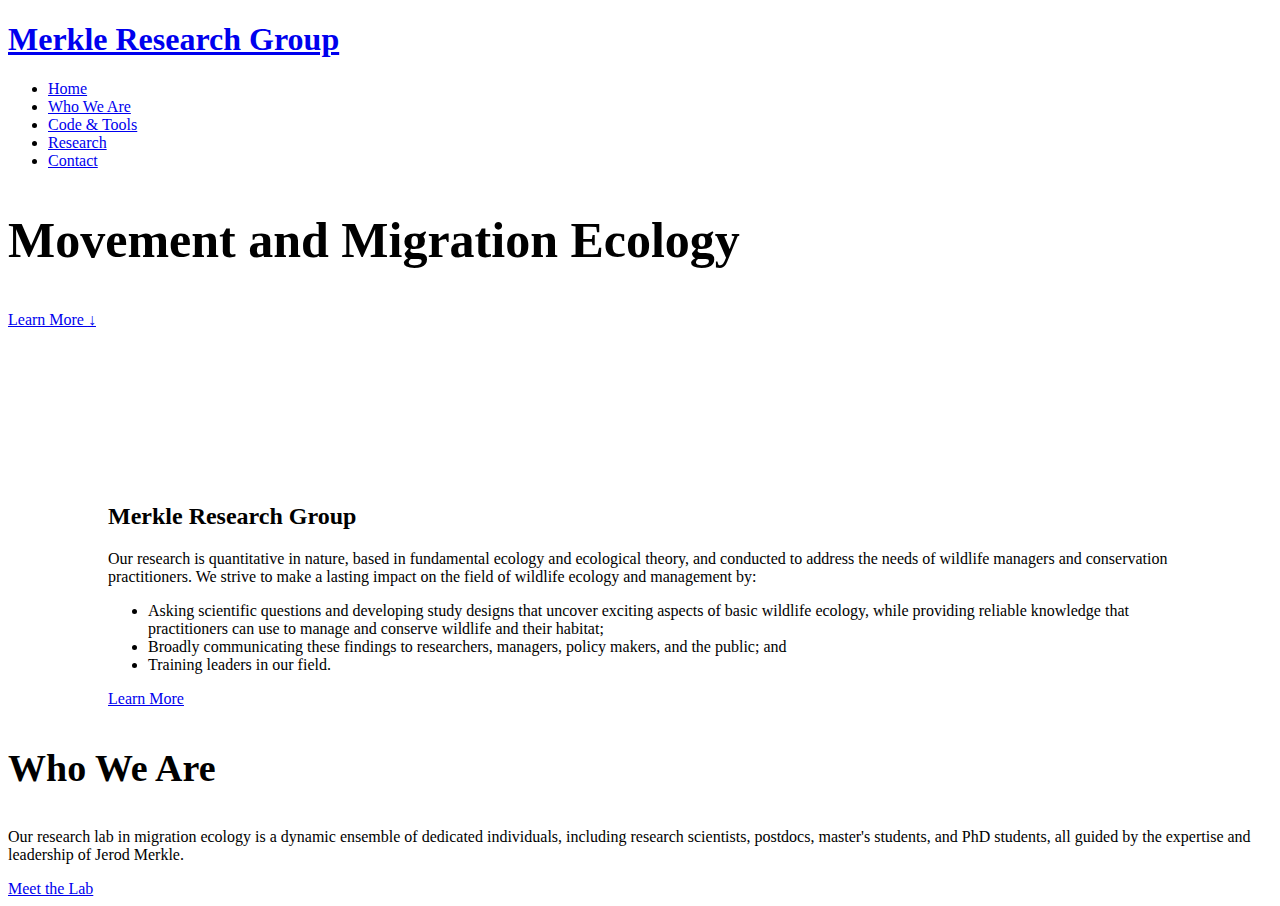
==== index.html @ b8bad6b3 "Add files via upload" ====
<!DOCTYPE html>
<html lang="en">

<head>
  <meta charset="utf-8">
  <meta content="width=device-width, initial-scale=1.0" name="viewport">

  <title>Merkle Research Group</title>
  <meta content="" name="description">
  <meta content="" name="keywords">

  <!-- Favicons -->
  <link href="assets/img/favicon.png" rel="icon">
  <link href="assets/img/apple-touch-icon.png" rel="apple-touch-icon">

  <!-- Google Fonts -->
  <link rel="preconnect" href="https://fonts.googleapis.com">
  <link rel="preconnect" href="https://fonts.gstatic.com" crossorigin>
  <link
    href="https://fonts.googleapis.com/css2?family=Open+Sans:ital,wght@0,300;0,400;0,500;0,600;0,700;1,300;1,400;1,600;1,700&family=Roboto:ital,wght@0,300;0,400;0,500;0,600;0,700;1,300;1,400;1,500;1,600;1,700&family=Work+Sans:ital,wght@0,300;0,400;0,500;0,600;0,700;1,300;1,400;1,500;1,600;1,700&display=swap"
    rel="stylesheet">

  <!-- Vendor CSS Files -->
  <link href="assets/vendor/bootstrap/css/bootstrap.min.css" rel="stylesheet">
  <link href="assets/vendor/bootstrap-icons/bootstrap-icons.css" rel="stylesheet">
  <link href="assets/vendor/fontawesome-free/css/all.min.css" rel="stylesheet">
  <link href="assets/vendor/aos/aos.css" rel="stylesheet">
  <link href="assets/vendor/glightbox/css/glightbox.min.css" rel="stylesheet">
  <link href="assets/vendor/swiper/swiper-bundle.min.css" rel="stylesheet">

  <!-- Template Main CSS File -->
  <link href="assets/css/main.css" rel="stylesheet">

</head>

<body>

  <!-- ======= Header ======= -->
  <header id="header" class="header d-flex bg-black align-items-center">
    <div class="container-fluid container-xl d-flex align-items-center justify-content-between">

      <a href="index.html" class="logo d-flex align-items-center">
        <!-- Uncomment the line below if you also wish to use an image logo -->
        <!-- <img src="assets/img/logo.png" alt=""> -->
        <h1>Merkle Research Group<span></span></h1>
      </a>

      <i class="mobile-nav-toggle mobile-nav-show bi bi-list"></i>
      <i class="mobile-nav-toggle mobile-nav-hide d-none bi bi-x"></i>
      <nav id="navbar" class="navbar">
        <ul>
          <li><a href="index.html" class="active">Home</a></li>
          <li><a href="about.html">Who We Are</a></li>
          <li><a href="code-tools.html">Code & Tools</a></li>
          <li><a href="research.html">Research</a></li>
          <li><a href="contact.html">Contact</a></li>
        </ul>
      </nav><!-- .navbar -->

    </div>
  </header><!-- End Header -->

  <!-- ======= Hero Section ======= -->
  <section id="hero" class="hero">
<!--
    <div class="info d-flex align-items-center">
      <div class="container">
        <div class="row">
          <div class="col-lg-6">
            <h2 data-aos="fade-down">Movement and <span>Migration Ecology</span></h2>
            <p data-aos="fade-up">University of Wyoming</p>
            <br>
            <a data-aos="fade-up" data-aos-delay="200" href="#get-started" class="btn-get-started">Learn More <span>↓</span> </a>
          </div>
        </div>
      </div>
    </div> -->

    </div>
    <div class="info d-flex align-items-center">
      <div class="container">
        <div class="row">
          
          <div class="col-lg-6 text-center">
            
            <h2 data-aos="fade-down" style="font-size: 50px;" >Movement and <span>Migration Ecology</span></h2>
            <a data-aos="fade-up" data-aos-delay="200" href="#about" class="btn-get-started">Learn More <span>↓</span></a>
          
          </div>

        </div>
      </div>
    </div>



    <div id="hero-carousel" class="carousel slide" data-bs-ride="carousel" data-bs-interval="5000">

    <div class="carousel-item active">
      <div class="video-container">
        <video autoplay muted loop id="video-background">
          <source src="elk_migration.mp4" type="video/mp4">
        </video>
      </div>
    </div>

    

  </section><!-- End Hero Section -->

  <main id="main">

        <!-- ======= About Section ======= -->
        <section id="about" class="about">
          <div class="container-about" style = "padding-right:80px; padding-left:100px;">
            
            <h2>Merkle Research Group</h2>
            <p>Our research is quantitative in nature, based in fundamental ecology and ecological theory, and conducted to address the needs of wildlife managers and conservation practitioners.
              We strive to make a lasting impact on the field of wildlife ecology and management by:</p>
            <ul>
              <li><i class="bi bi-check-circle"></i> <span>Asking scientific questions and developing study designs that uncover exciting aspects of basic wildlife ecology, while providing reliable knowledge that practitioners can use to manage and conserve wildlife and their habitat;</span></li>
              <li><i class="bi bi-check-circle"></i> <span>Broadly communicating these findings to researchers, managers, policy makers, and the public; and</span></li>
              <li><i class="bi bi-check-circle"></i> <span>Training leaders in our field.</span></li>
            </ul>
            <a class="btn-get-started" href="research.html">Learn More</a>
          </div>
    
          <!-- ===== Publication Carousel ====== -->
        <div class="container-about" style = "padding-left: 0px; padding-right:50px; width:58%;">
          <div class="swiper">
            <div class="swiper-wrapper">
                <div class="swiper-slide swiper-slide--one">
                    <div>
                    </div>
                </div>
                <div class="swiper-slide swiper-slide--two">
                </div>
    
                <div class="swiper-slide swiper-slide--three">

                </div>
    
                <div class="swiper-slide swiper-slide--four">

                </div>
    
                <div class="swiper-slide swiper-slide--five">

                </div>
                
                <div class="swiper-slide swiper-slide--six">

                </div>
            </div>
            <div class="swiper-pagination"></div>
        </div>
        </div>
    
        <div class="clear"></div>

        </section>
        <!-- End About Section -->


              <!-- Banner Start -->
            <section id="call-to-action" class="call-to-action">
              <div class="container" data-aos="fade-up">
                <div class="row justify-content-center">
                  <div class="col-lg-6 text-center">
                    <h3 style = "font-size: 38px;
                    font-weight: 700;">Who We Are</h3>
                    <p>
                      Our research lab in migration ecology is a dynamic ensemble of dedicated individuals, 
                      including research scientists, postdocs, master's students, 
                      and PhD students, all guided by the expertise and leadership of Jerod Merkle.          
                                  </p>
                    <a class="cta-btn" href="about.html">Meet the Lab</a>
                  </div>
                </div>

              </div>
            </section><!-- End Call To Action Section -->


    <!-- MAP
    <section>
      <div style= "text-align: center">
      
            <iframe src="https://shapiro-gis.github.io/merklepublications/" title="W3Schools Free Online Web Tutorials" width="90%" height="800" >
            </iframe>
      
          </div>
      
          </section>  -->


  </main><!-- End #main -->

  <a href="#" class="scroll-top d-flex align-items-center justify-content-center"><i
      class="bi bi-arrow-up-short"></i></a>

  <div id="preloader"></div>
  <script src="https://ajax.googleapis.com/ajax/libs/jquery/3.5.1/jquery.min.js"></script>

  <!-- Vendor JS Files -->
  <script src="assets/vendor/bootstrap/js/bootstrap.bundle.min.js"></script>
  <script src="assets/vendor/aos/aos.js"></script>
  <script src="assets/vendor/glightbox/js/glightbox.min.js"></script>
  <script src="assets/vendor/isotope-layout/isotope.pkgd.min.js"></script>
  <script src="assets/vendor/swiper/swiper-bundle.min.js"></script>
  <script src="assets/vendor/purecounter/purecounter_vanilla.js"></script>
  <script src="assets/vendor/php-email-form/validate.js"></script>

  <!-- Template Main JS File -->
  <script src="assets/js/main.js"></script>
  <script src="assets/js/carousel.js"></script>


</body>

</html>
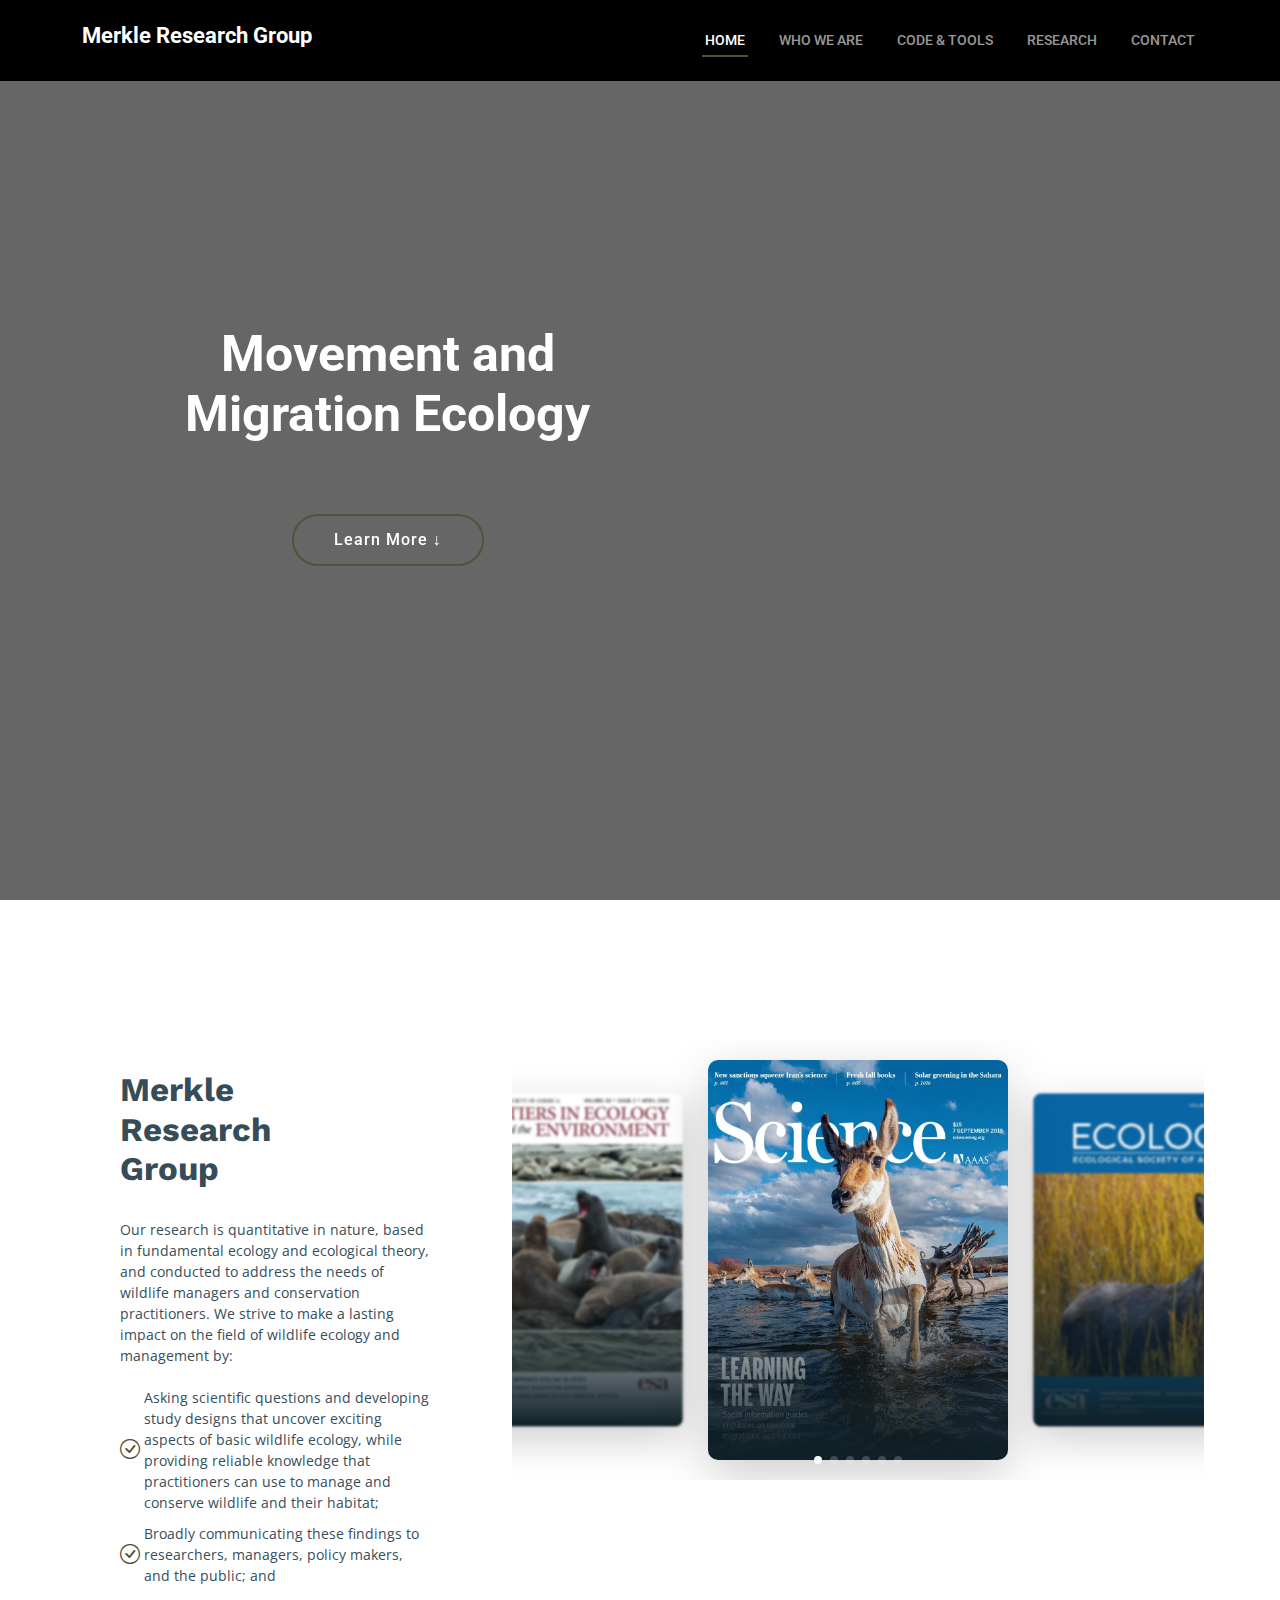
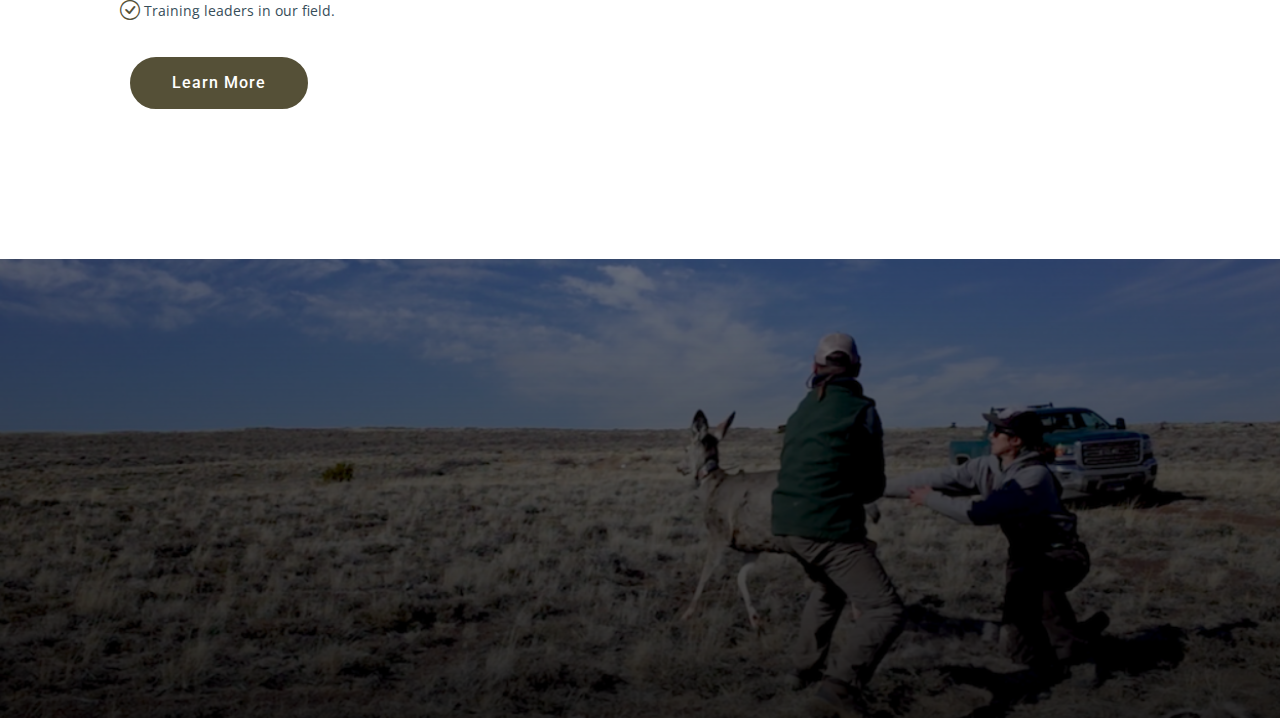
==== commit 9da8018c: "Update index.html" ====
--- a/index.html
+++ b/index.html
@@ -112,7 +112,7 @@
 
         <!-- ======= About Section ======= -->
         <section id="about" class="about">
-          <div class="container-about" style = "padding-right:80px; padding-left:100px;">
+          <div class="container-about" style = "padding-right:80px; padding-left:120px;">
             
             <h2>Merkle Research Group</h2>
             <p>Our research is quantitative in nature, based in fundamental ecology and ecological theory, and conducted to address the needs of wildlife managers and conservation practitioners.
@@ -218,4 +218,4 @@
 
 </body>
 
-</html>+</html>
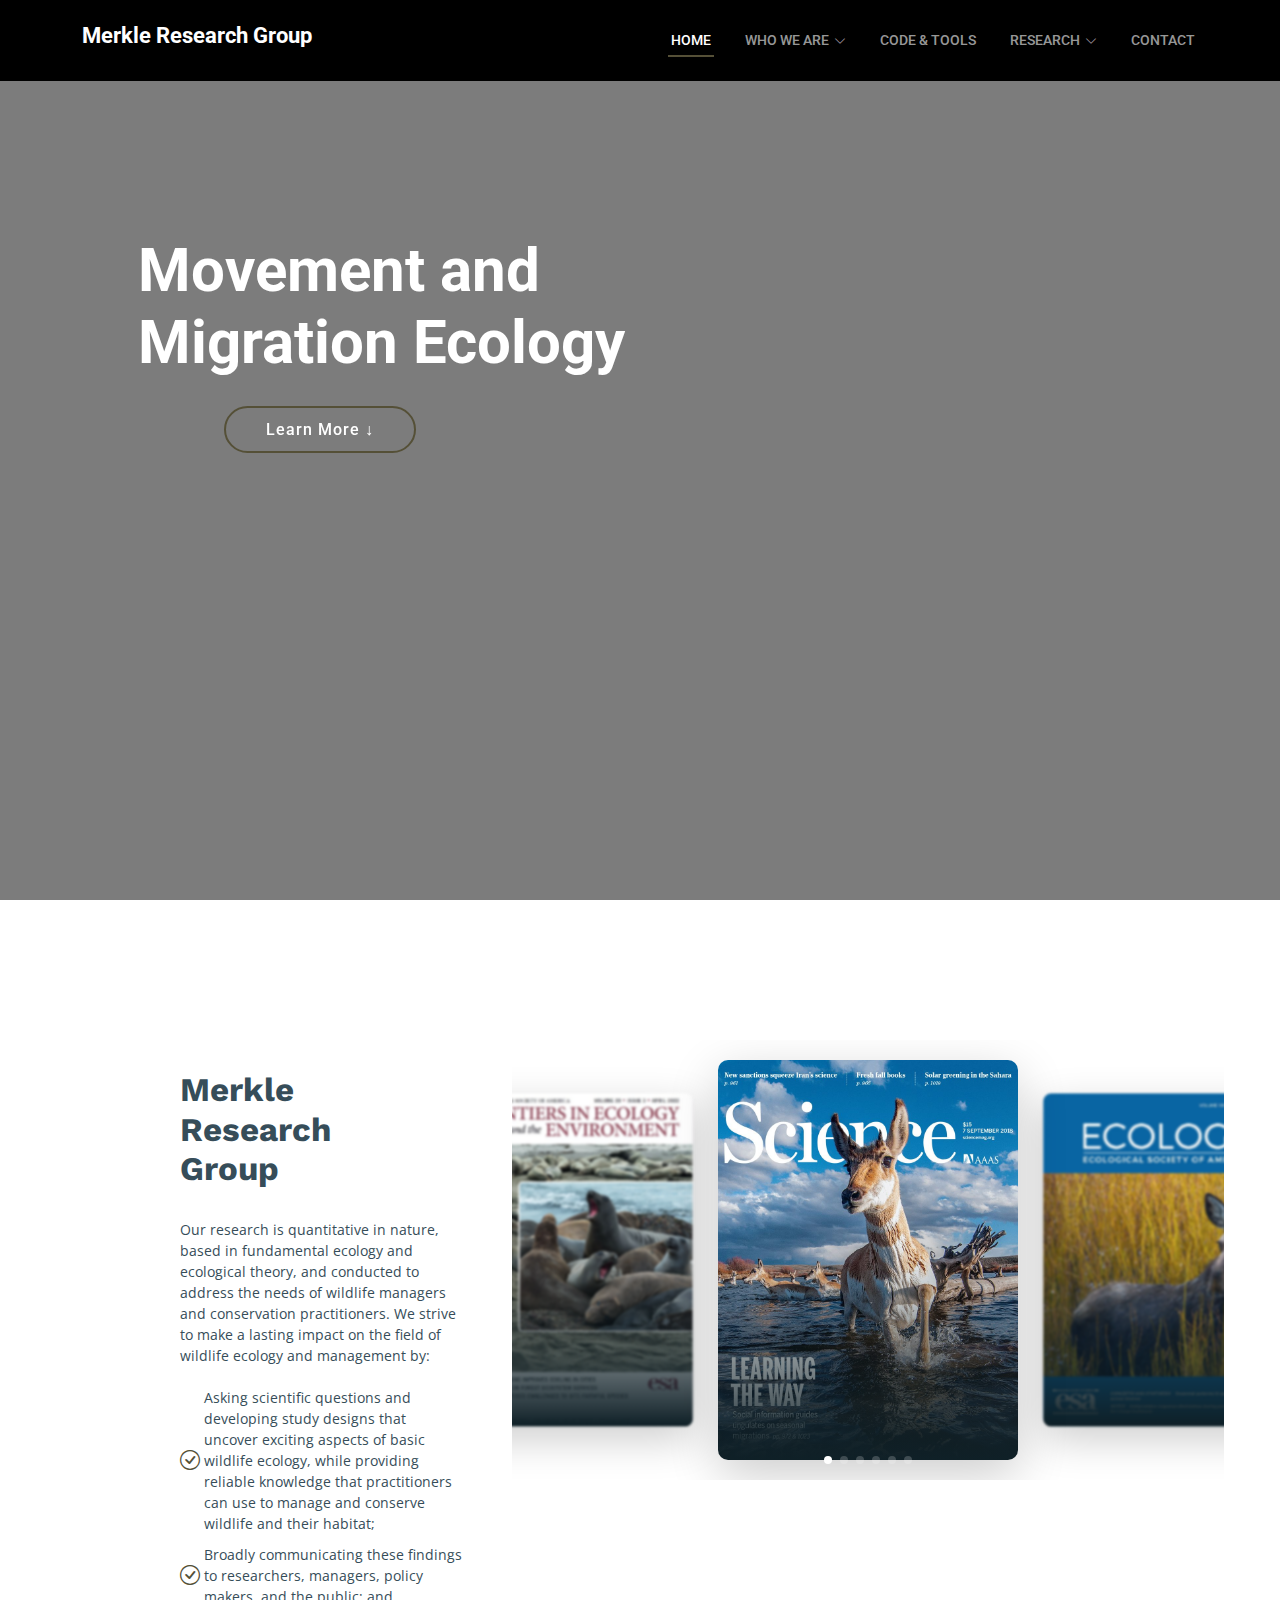
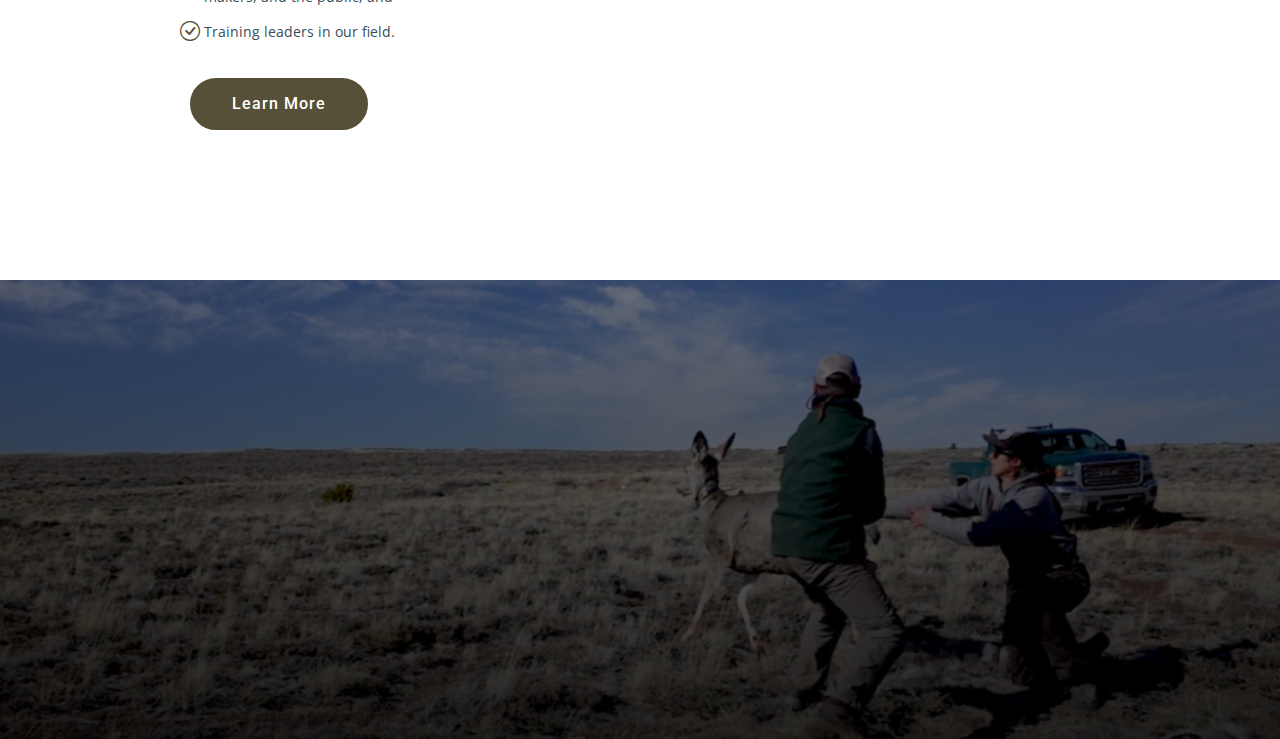
==== commit 834bb85b: "updates" ====
--- a/index.html
+++ b/index.html
@@ -37,12 +37,12 @@
 
   <!-- ======= Header ======= -->
   <header id="header" class="header d-flex bg-black align-items-center">
-    <div class="container-fluid container-xl d-flex align-items-center justify-content-between">
+    <div class="container-fluid container-lg d-flex align-items-center justify-content-between">
 
       <a href="index.html" class="logo d-flex align-items-center">
         <!-- Uncomment the line below if you also wish to use an image logo -->
         <!-- <img src="assets/img/logo.png" alt=""> -->
-        <h1>Merkle Research Group<span></span></h1>
+        <h1>Merkle Research Group</h1>
       </a>
 
       <i class="mobile-nav-toggle mobile-nav-show bi bi-list"></i>
@@ -50,9 +50,20 @@
       <nav id="navbar" class="navbar">
         <ul>
           <li><a href="index.html" class="active">Home</a></li>
-          <li><a href="about.html">Who We Are</a></li>
-          <li><a href="code-tools.html">Code & Tools</a></li>
-          <li><a href="research.html">Research</a></li>
+          <li class="dropdown"><a href="about.html"><span>Who We Are</span> <i class="bi bi-chevron-down dropdown-indicator"></i></a>
+            <ul>
+              <li><a href="about.html#team">Meet the Lab</a></li>
+              <li><a href="about.html#join-us">Join Us</a></li>
+
+            </ul>
+          </li>          <li><a href="code-tools.html">Code & Tools</a></li>
+          <li class="dropdown"><a href="research.html"><span>Research</span> <i class="bi bi-chevron-down dropdown-indicator"></i></a>
+            <ul>
+              <li><a href="research.html#features">Research Overview</a></li>
+              <li><a href="research.html#publications-section">Publications</a></li>
+
+            </ul>
+          </li>          
           <li><a href="contact.html">Contact</a></li>
         </ul>
       </nav><!-- .navbar -->
@@ -77,14 +88,20 @@
     </div> -->
 
     </div>
+
+
     <div class="info d-flex align-items-center">
       <div class="container">
         <div class="row">
           
-          <div class="col-lg-6 text-center">
+          <div class="custom-box">
             
-            <h2 data-aos="fade-down" style="font-size: 50px;" >Movement and <span>Migration Ecology</span></h2>
-            <a data-aos="fade-up" data-aos-delay="200" href="#about" class="btn-get-started">Learn More <span>↓</span></a>
+            <h2 data-aos="fade-down" style="font-size: 60px; white-space: nowrap; text-align: center;">
+              Movement and <span style="display: block;">Migration Ecology</span>
+              <a data-aos="fade-up" data-aos-delay="200" href="#about" class="btn-get-started">Learn More <span>↓</span></a>
+
+          </h2>
+          
           
           </div>
 
@@ -99,7 +116,7 @@
     <div class="carousel-item active">
       <div class="video-container">
         <video autoplay muted loop id="video-background">
-          <source src="elk_migration.mp4" type="video/mp4">
+          <source src="drone_edit_20240206.mp4" type="video/mp4">
         </video>
       </div>
     </div>
@@ -112,7 +129,7 @@
 
         <!-- ======= About Section ======= -->
         <section id="about" class="about">
-          <div class="container-about" style = "padding-right:80px; padding-left:120px;">
+          <div class="container-about" style = "padding-right:50px; padding-left:180px;">
             
             <h2>Merkle Research Group</h2>
             <p>Our research is quantitative in nature, based in fundamental ecology and ecological theory, and conducted to address the needs of wildlife managers and conservation practitioners.
@@ -126,7 +143,7 @@
           </div>
     
           <!-- ===== Publication Carousel ====== -->
-        <div class="container-about" style = "padding-left: 0px; padding-right:50px; width:58%;">
+        <div class="container-about" style = "padding-left: 0px; padding-right:30px; width:58%;">
           <div class="swiper">
             <div class="swiper-wrapper">
                 <div class="swiper-slide swiper-slide--one">
--- a/assets/css/main.css
+++ b/assets/css/main.css
@@ -9,7 +9,149 @@
 # Set main reusable colors and fonts using CSS variables
 # Learn more about CSS variables at https://developer.mozilla.org/en-US/docs/Web/CSS/Using_CSS_custom_properties
 --------------------------------------------------------------*/
+
+.site-blocks-cover {
+  background-size: cover;
+  background-repeat: no-repeat;
+  background-position: top;
+  background-attachment: fixed;
+  background-color: black;
+  position: relative; }
+
+.site-blocks-cover.overlay {
+  position: relative; }
+
+.site-blocks-cover.overlay:before {
+  position: absolute;
+  content: "";
+  left: 0;
+  bottom: 0;
+  right: 0;
+  top: 0;
+  background: rgba(0, 0, 0, 0.2); }
+
+.site-blocks-cover, .site-blocks-cover > .container > .row {
+  min-height: 600px;
+  height: calc(100vh); }
+
+.site-blocks-cover .img-wrap {
+  position: absolute;
+  z-index: -1;
+  width: calc(100% - 50%);
+  top: 0;
+  height: 100%;
+  z-index: 2;
+  right: 0; 
+  min-height: 600px;
+  overflow: hidden;
+  border-bottom-left-radius: 200px;
+
+}
+
+      
+@media (max-width: 991.98px) {
+  .site-blocks-cover .img-wrap {
+    width: 100%;
+    right: 0%;
+    top: 0; }
+
+.site-blocks-cover .img-wrap .hero-slider:before {
+  position: absolute;
+  content: "";
+  background: #000000;
+  opacity: .5;
+  z-index: 2;
+  top: 0;
+  left: 0;
+  right: 0;
+  bottom: 0; } }
+  .site-blocks-cover .img-wrap .slide {
+    height: 100vh;
+    position: absolute;
+    top: 0;
+    width: 100%;
+    transform: translateY(0); /* All slides start visible */
+    opacity: 1; /* Set opacity to 1 for all slides */
+    transition: transform 2.3s ease-in-out, opacity 0.2s ease-in-out; /* Add transitions for smooth animation */
+  }
+  
+  .site-blocks-cover .img-wrap .slide.active {
+    transform: translateY(100%); /* Active slide slides down */
+    opacity: 0; /* Active slide fades out */
+  }
+  
+
+.site-blocks-cover .img-wrap .slide img {
+  position: absolute;
+  top: 0;
+  height: 100%;
+  width: 100%;
+  -o-object-fit: cover;
+  object-fit: cover;
+}
+      
+
+/* Default button styles */
+.custom-prev,
+.custom-next {
+    position: absolute;
+    bottom: 40px;
+    background-color: rgba(0, 0, 0, 0.5);
+    color: white;
+    border: none;
+    border-radius: 50%;
+    width: 60px; /* Increased width to accommodate larger font-size */
+    height: 60px; /* Increased height to accommodate larger font-size */
+    font-size: 50px; /* Larger font-size */
+    cursor: pointer;
+    transition: background-color 0.3s;
+    z-index: 1000;
+    display: flex;
+    justify-content: center;
+    align-items: center;
+}
+
+/* Adjust button positioning for screens with a width up to 767px */
+@media (max-width: 767px) {
+    .custom-prev {
+        left: 20px; /* Adjust positioning for smaller screens */
+    }
+    
+    .custom-next {
+        left: 80px; /* Adjust positioning for smaller screens */
+    }
+}
+
+/* Adjust button positioning for screens with a width between 768px and 991.98px */
+@media (min-width: 768px) and (max-width: 991.98px) {
+    .custom-prev {
+        left: 50px; /* Adjust positioning for medium-sized screens */
+    }
+    
+    .custom-next {
+        left: 110px; /* Adjust positioning for medium-sized screens */
+    }
+}
+
+/* Adjust button positioning for screens with a width of 992px and above (large screens) */
+@media (min-width: 992px) {
+    .custom-prev {
+        left: 100px; /* Adjust positioning for larger screens */
+    }
+    
+    .custom-next {
+        left: 170px; /* Adjust positioning for larger screens */
+    }
+}
+
+    .custom-prev:hover,
+    .custom-next:hover {
+        background-color: rgba(0, 0, 0, 0.8);
+    }
+    
 /* Fonts */
+
+
 :root {
   --font-default: "Open Sans", system-ui, -apple-system, "Segoe UI", Roboto, "Helvetica Neue", Arial, "Noto Sans", "Liberation Sans", sans-serif, "Apple Color Emoji", "Segoe UI Emoji", "Segoe UI Symbol", "Noto Color Emoji";
   --font-primary: "Roboto", sans-serif;
@@ -623,7 +765,7 @@
     z-index: 99;
     opacity: 0;
     visibility: hidden;
-    background: #fff;
+    background: #000000;
     box-shadow: 0px 0px 30px rgba(127, 137, 161, 0.25);
     transition: 0.3s;
   }
@@ -636,7 +778,7 @@
     padding: 10px 20px;
     font-size: 15px;
     text-transform: none;
-    color: var(--color-default);
+    color: white;
     font-weight: 400;
   }
 
@@ -1452,10 +1594,13 @@
 # Alt Services Section
 --------------------------------------------------------------*/
 .alt-services .img-bg {
-  background-size: cover;
+  background-size: contain;
   background-position: center center;
-  min-height: 400px;
-}
+  min-height: 500px; /* Adjusted to a higher value */
+  width: 58%; /* Adjusted to take full width of its parent container */
+  background-repeat: no-repeat; /* Prevents the image from repeating */
+}
+
 
 .alt-services h3 {
   font-size: 28px;
@@ -1636,6 +1781,19 @@
   align-items: self-start;
 }
 
+.container-carousel .swiper-slide {
+  width: 400px;
+  height: 600px;
+  box-shadow: 0 15px 50px rgba(0, 0, 0, 0.2);
+  display: flex;
+  flex-direction: column;
+  justify-content: end;
+  align-items: self-start;
+
+}
+
+
+
 .swiper-slide-active {
   filter: blur(0px);
 }
@@ -1694,13 +1852,13 @@
 
 .swiper-slide--four {
   background: linear-gradient(to top, #0f2027, #203a4300, #2c536400),
-    url("../img/publications/ecologyletters.jpg")
+    url("../img/publications/Ecology_Letters.png")
       no-repeat 50% 50% / cover;
 }
 
 .swiper-slide--five {
   background: linear-gradient(to top, #0f2027, #203a4300, #2c536400),
-    url("../img/publications/journal_of_wildlife.jpg")
+    url("../img/publications/Journal_Animal_Ecology.png")
       no-repeat 50% 50% / cover;
 }
 .swiper-slide--six {
@@ -1713,6 +1871,8 @@
 .swiper-3d .swiper-slide-shadow-right {
   background-image: none;
 }
+
+
 
 
 
@@ -1903,11 +2063,13 @@
 /**********************************/
 .container {
   width: 100%;
-  padding-right: 80px;
-  padding-left: 80px;
+  padding-right: 20px;
+  padding-left: 20px;
   margin-right: auto;
   margin-left: auto;
 }
+
+
 
 @media (min-width: 576px) {
   .container {
@@ -2101,7 +2263,6 @@
   background-position: center; /* Centers the image within the div */
   background-repeat: no-repeat; /* Prevents the image from repeating */
 }
-
 
 .container-card {
   width: 350px;
@@ -2317,9 +2478,46 @@
 /*--------------------------------------------------------------
 # Contact Section
 --------------------------------------------------------------*/
+
+.splash-box {
+  position: absolute;
+  top: 55%;
+  left: 50%;
+  transform: translate(-50%, -50%);
+  width: 80%; /* Adjust the width as needed */
+  max-width: 1000px; /* Set a maximum width for larger screens */
+  height: auto; /* Remove fixed height to allow content to expand the box */
+  max-height: 90%; /* Set a maximum height for larger screens */
+  background-color: rgba(255, 255, 255, 0.875);
+  padding: 20px;
+  text-align: center;
+}
+
+.contact-container {
+  width: 100%;
+  padding-right: 15px;
+  padding-left: 15px;
+  margin-right: auto;
+  margin-left: auto;
+}
+
+/* Add responsive CSS rules for adjusting font size, padding, and layout as needed */
+@media (max-width: 768px) {
+  .splash-box {
+    width: 90%; /* Adjust for smaller screens */
+    max-height: none; /* Remove max-height for smaller screens */
+  }
+
+  .contact .info-item {
+    font-size: 16px; /* Adjust font size for smaller screens */
+  }
+
+  /* Add other responsive adjustments as needed */
+}
+
 .contact .info-item {
   box-shadow: 0 0 25px rgba(0, 0, 0, 0.08);
-  padding: 20px 0 30px 0;
+  padding: 10px 0 20px 0;
 }
 
 .contact .info-item i {
@@ -2339,100 +2537,15 @@
   font-size: 20px;
   color: #6c757d;
   font-weight: 700;
-  margin: 10px 0;
-}
+  margin: 5px 0;
+}
+
 
 .contact .info-item p {
   padding: 0;
   line-height: 24px;
   font-size: 14px;
   margin-bottom: 0;
-}
-
-.contact .php-email-form {
-  width: 100%;
-  background: #fff;
-  box-shadow: 0 0 25px rgba(0, 0, 0, 0.08);
-  padding: 30px;
-}
-
-.contact .php-email-form .form-group {
-  padding-bottom: 20px;
-}
-
-.contact .php-email-form .error-message {
-  display: none;
-  color: #fff;
-  background: #df1529;
-  text-align: left;
-  padding: 15px;
-  font-weight: 600;
-}
-
-.contact .php-email-form .error-message br+br {
-  margin-top: 25px;
-}
-
-.contact .php-email-form .sent-message {
-  display: none;
-  color: #fff;
-  background: #059652;
-  text-align: center;
-  padding: 15px;
-  font-weight: 600;
-}
-
-.contact .php-email-form .loading {
-  display: none;
-  background: #fff;
-  text-align: center;
-  padding: 15px;
-}
-
-.contact .php-email-form .loading:before {
-  content: "";
-  display: inline-block;
-  border-radius: 50%;
-  width: 24px;
-  height: 24px;
-  margin: 0 10px -6px 0;
-  border: 3px solid #059652;
-  border-top-color: #fff;
-  -webkit-animation: animate-loading 1s linear infinite;
-  animation: animate-loading 1s linear infinite;
-}
-
-.contact .php-email-form input,
-.contact .php-email-form textarea {
-  border-radius: 0;
-  box-shadow: none;
-  font-size: 14px;
-}
-
-.contact .php-email-form input:focus,
-.contact .php-email-form textarea:focus {
-  border-color: var(--color-primary);
-}
-
-.contact .php-email-form input {
-  height: 44px;
-}
-
-.contact .php-email-form textarea {
-  padding: 10px 12px;
-}
-
-.contact .php-email-form button[type=submit] {
-  background: var(--color-primary);
-  border: 0;
-  padding: 10px 35px;
-  color: #fff;
-  transition: 0.4s;
-  border-radius: 5px;
-}
-
-.contact .php-email-form button[type=submit]:hover {
-  background: rgba(254, 185, 0, 0.8);
 }
 
 @keyframes animate-loading {
@@ -2563,7 +2676,7 @@
 
 .hero .carousel-item::before {
   content: "";
-  background-color: rgba(0, 0, 0, 0.6);
+  background-color: rgba(0, 0, 0, 0.515);
   position: absolute;
   inset: 0;
 }
@@ -2723,10 +2836,20 @@
 }
 
 
+
 /*--------------
 
 Testing for ino
 */
+
+.carousel-research {
+  position: absolute;
+  top: 15%; /* Adjust the top position as needed */
+  right: 0; /* Adjust the left position as needed */
+  width: 50%; /* Adjust the width as needed */
+  height: 100%; /* Adjust the height as needed */
+  z-index: 1002; /* Ensure it's above the iframe */
+}
 
 .custom-box {
   position: absolute;
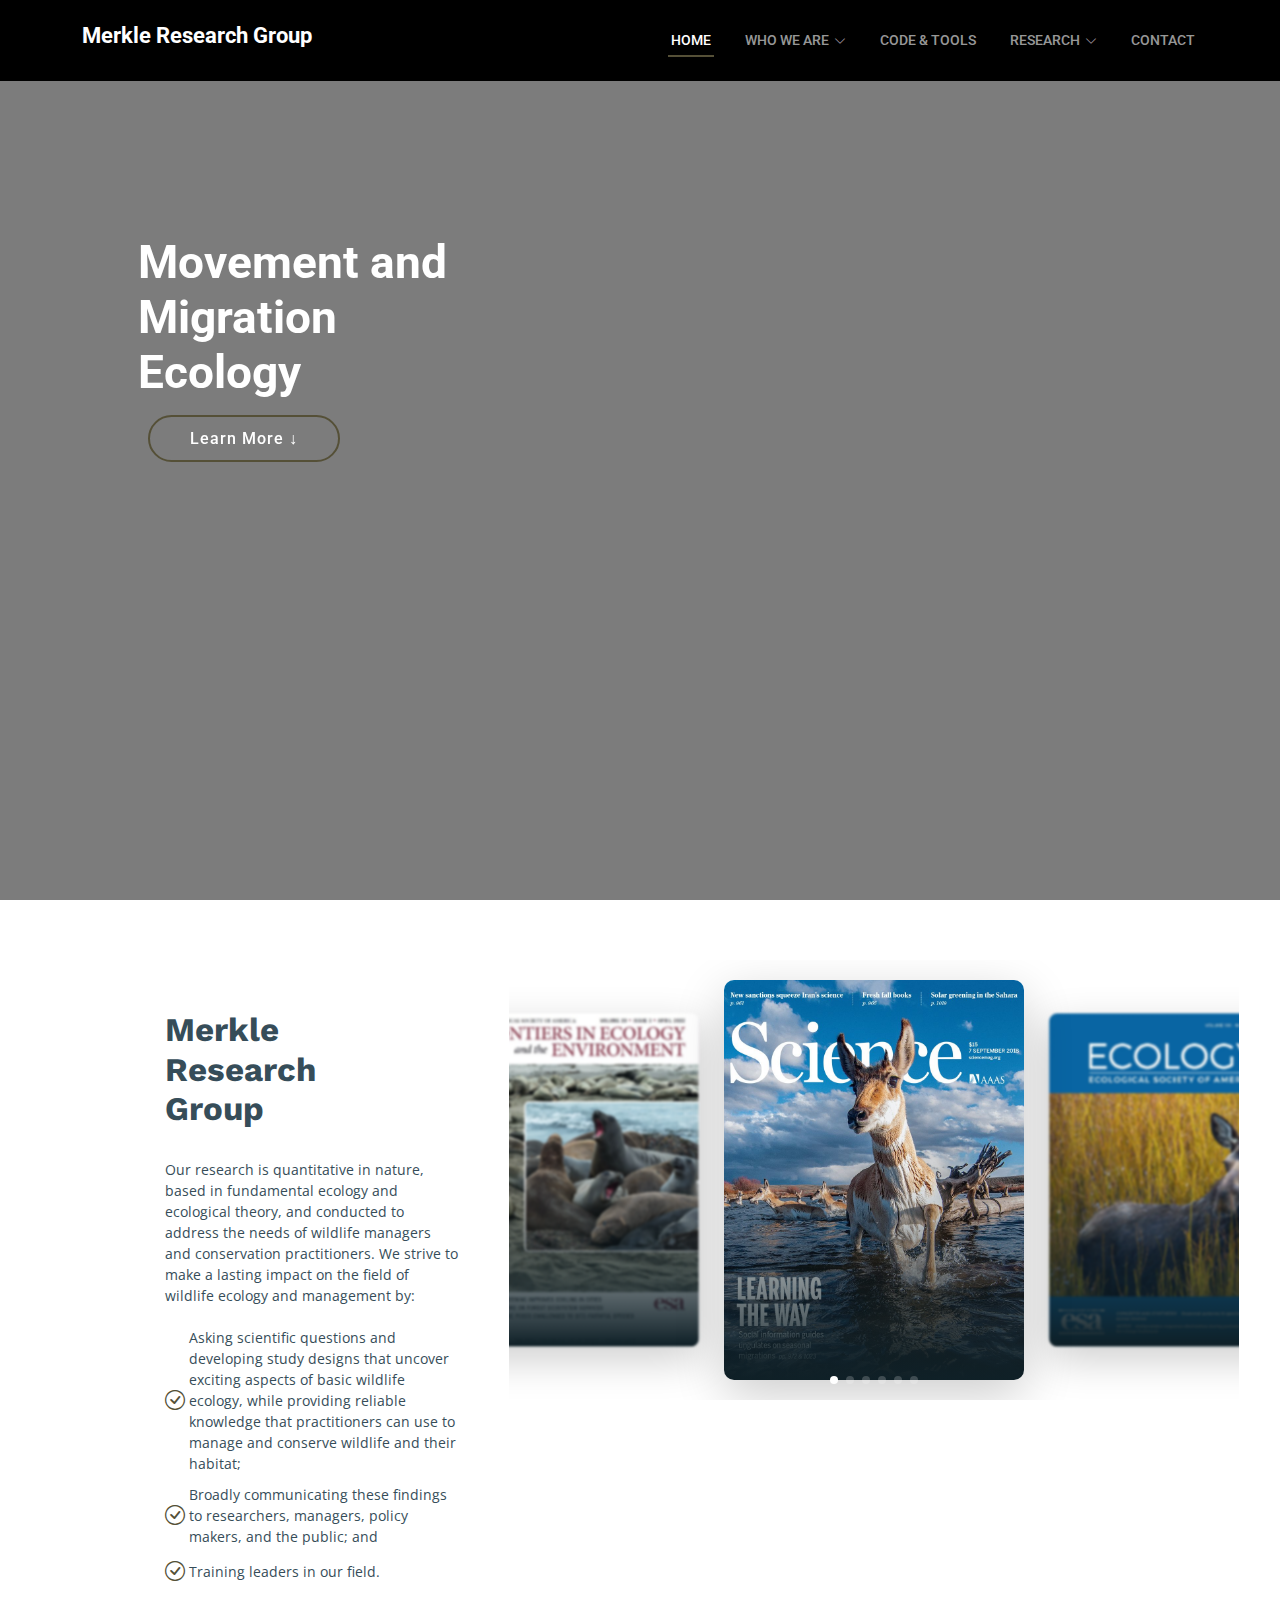
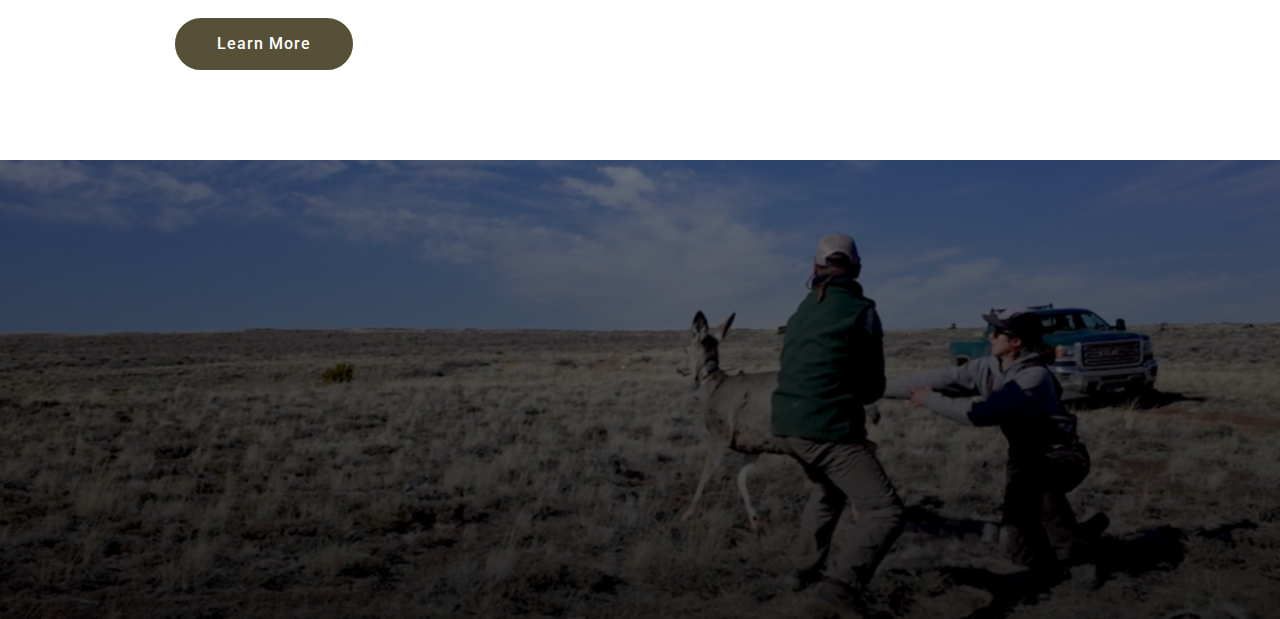
==== commit df87ce18: "fix css for mobile and add pub numbers" ====
--- a/index.html
+++ b/index.html
@@ -96,7 +96,7 @@
           
           <div class="custom-box">
             
-            <h2 data-aos="fade-down" style="font-size: 60px; white-space: nowrap; text-align: center;">
+            <h2 data-aos="fade-down" class = "heading-main" >
               Movement and <span style="display: block;">Migration Ecology</span>
               <a data-aos="fade-up" data-aos-delay="200" href="#about" class="btn-get-started">Learn More <span>↓</span></a>
 
@@ -129,6 +129,8 @@
 
         <!-- ======= About Section ======= -->
         <section id="about" class="about">
+          <div class="row">
+
           <div class="container-about" style = "padding-right:50px; padding-left:180px;">
             
             <h2>Merkle Research Group</h2>
@@ -143,7 +145,7 @@
           </div>
     
           <!-- ===== Publication Carousel ====== -->
-        <div class="container-about" style = "padding-left: 0px; padding-right:30px; width:58%;">
+        <div class="container-pubs" >
           <div class="swiper">
             <div class="swiper-wrapper">
                 <div class="swiper-slide swiper-slide--one">
@@ -172,7 +174,8 @@
             <div class="swiper-pagination"></div>
         </div>
         </div>
-    
+      </div>
+
         <div class="clear"></div>
 
         </section>
--- a/assets/css/main.css
+++ b/assets/css/main.css
@@ -2641,6 +2641,7 @@
 .hero {
   overflow-x: hidden;
   padding: 0;
+  position: relative;
 }
 
 .hero .carousel {
@@ -2718,12 +2719,25 @@
   position: relative;
 }
 
+.hero .heading-main h2 {
+  color: #fff;
+  margin-bottom: 30px;
+  padding-bottom: 30px;
+  font-size: 60px;
+    font-weight: 700;
+  position: relative;
+  white-space: nowrap;
+  text-align: center;
+}
+
+
 .hero h4 {
   color: #fff;
   font-size: 28px;
   font-weight: 200;
 
 }
+
 
 /* This is the line between the heading and paragraph  
 .hero .info h2:after {
@@ -2853,12 +2867,40 @@
 
 .custom-box {
   position: absolute;
-  top: 25%; /* Adjust the top position as needed */
-  left: 10%; /* Adjust the left position as needed */
-  width: 30%; /* Adjust the width as needed */
-  height: 100px; /* Adjust the height as needed */
-  z-index: 1002; /* Ensure it's above the iframe */
-  padding: 10px; /* Add padding or styling as needed */
+  top: 25%;
+  left: 10%;
+  width: 30%;
+  height: 100px;
+  z-index: 1002;
+  padding: 10px;
+}
+
+/* Adjustments for tablets */
+@media (max-width: 768px) {
+  .custom-box {
+    top: 20%; /* Adjust top position for smaller screens */
+    left: 5%; /* Adjust left position for better alignment */
+    width: 40%; /* Increase width to fit content */
+  }
+}
+
+/* Adjustments for mobile phones */
+@media (max-width: 480px) {
+  .custom-box {
+    position: relative; /* Change positioning for mobile */
+    top: 0;
+    left: 0;
+    width: 100%; /* Full width on small screens */
+    margin: 0 auto; /* Center align the box */
+    height: auto; /* Auto height for dynamic content size */
+    padding: 20px; /* Adjust padding as needed */
+  }
+}
+
+@media (max-width: 768px) {
+  .custom-box .h2  {
+    font-size: 20px;
+  }
 }
 
 .hero .info1 h2 {
@@ -2887,6 +2929,12 @@
 .hero .info1 p {
   color: rgba(255, 255, 255, 0.8);
   font-size: 18px;
+}
+
+@media (max-width: 768px) {
+  .hero .info1 p  {
+    font-size: 16px;
+  }
 }
 
 .hero .info1 .btn-get-started {
@@ -3481,9 +3529,27 @@
 
 .container-about {
   width: 40%; /* Set the width of each container to 50% to make them side by side */
-  padding: 80px; /* Add padding to the containers */
+  padding: 20px; /* Add padding to the containers */
   box-sizing: border-box; /* Include padding and border in the total width */
   float: left; /* Float the containers to make them sit next to each other */
+}
+
+@media (max-width: 768px) {
+  .container-about {
+    padding: 0px;
+    width: 100%; /* Set the width of each container to 50% to make them side by side */
+
+  }
+}
+.container-pubs{
+  top: 50%;
+  padding-left: 0px; padding-right:30px; width:58%;
+}
+
+@media (max-width: 768px) {
+  .container-pubs {
+    padding-right:0px; width:10%;
+  }
 }
 
 .clear {
@@ -3538,4 +3604,10 @@
 
 .container-about .btn-get-started:hover {
   background: var(--color-secondary);
+}
+
+@media (max-width: 768px) {
+  .container-about  .h2  {
+    font-size: 20px;
+  }
 }